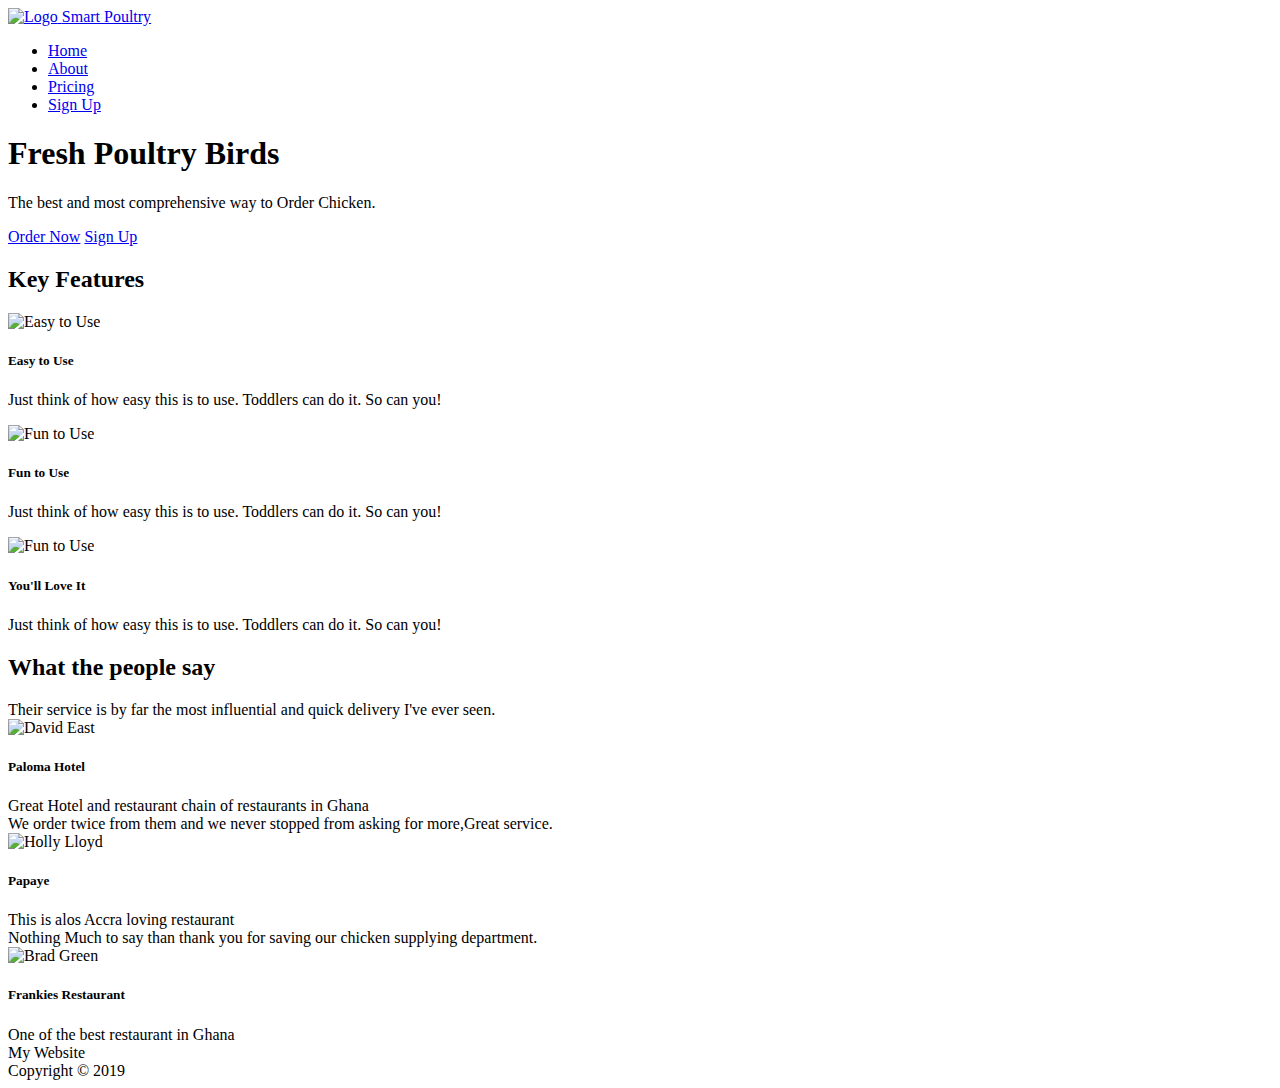
==== index.html @ 2e7bf9e6 "Update index.html" ====
<!DOCTYPE html>
<html>
<head>
    <title>Smart Poultry</title>

    <!-- attach our stylesheet -->
    <link rel="stylesheet" href="css/style.css">
</head>
<body>

    <!-- the header -->
    <header>

        <!-- our main logo -->
        <a id="logo" href="index.html">
            <img src="img/logo.png" alt="Logo">
            <span>Smart Poultry</span>
        </a>

        <!-- main navigation links -->
        <nav>
            <ul>
                <li><a href="#">Home</a></li>
                <li><a href="#">About</a></li>
                <li><a href="#">Pricing</a></li>
                <li><a href="#">Sign Up</a></li>
            </ul>
        </nav>

    </header>

    <!-- the content -->
    <main>

        <!-- hero content -->
        <div class="hero">
            <!-- content for the hero -->
            <div class="hero-content">
                <h1 class="hero-title">Fresh Poultry Birds</h1>
                <p>The best and most comprehensive way to Order Chicken.</p>

                <a href="order.html">Order Now</a>
                <a href="signup.html">Sign Up</a>
            </div>
        </div>

        <!-- features section -->
        <div class="site-section">
        <div class="site-section-inside">

            <div class="section-header">
                <h2>Key Features</h2>
            </div>

            <div class="feature-box">
                <img src="img/like.png" alt="Easy to Use">
                <h5>Easy to Use</h5>
                <p>Just think of how easy this is to use. Toddlers can do it. So can you!</p>
            </div>

            <div class="feature-box">
                <img src="img/faces.png" alt="Fun to Use">
                <h5>Fun to Use</h5>
                <p>Just think of how easy this is to use. Toddlers can do it. So can you!</p>
            </div>

            <div class="feature-box">
                <img src="img/heart.png" alt="Fun to Use">
                <h5>You'll Love It</h5>
                <p>Just think of how easy this is to use. Toddlers can do it. So can you!</p>
            </div>

        </div>
        </div>

        <!-- testimonials section -->
        <div class="site-section site-section-secondary">
        <div class="site-section-inside">

            <div class="section-header">
                <h2>What the people say</h2>
            </div>

            <div class="testimonial-box">
                <div class="testimonial-content">
                    Their service is by far the most influential and quick delivery I've ever seen.
                </div>
                <div class="testimonial-author">
                    <img src="img/paloma.jpg" alt="David East">
                    <h5>Paloma Hotel</h5>
                    <span>Great Hotel and restaurant chain of restaurants in Ghana</span>
                </div>
            </div>

            <div class="testimonial-box">
                <div class="testimonial-content">
                    We order twice from them and we never stopped from asking for more,Great service.
                </div>
                <div class="testimonial-author">
                    <img src="img/papaye.jpg" alt="Holly Lloyd">
                    <h5>Papaye</h5>
                    <span>This is alos Accra loving restaurant</span>
                </div>
            </div>

            <div class="testimonial-box">
                <div class="testimonial-content">
                    Nothing Much to say than thank you for saving our chicken supplying department.
                </div>
                <div class="testimonial-author">
                    <img src="img/frankies.jpg" alt="Brad Green">
                    <h5>Frankies Restaurant</h5>
                    <span>One of the best restaurant in Ghana</span>
                </div>
            </div>

        </div>
        </div>

    </main>

    <!-- the footer -->
    <footer>
<!--         <img src="img/avatar.jpeg" alt="Footer Logo">
 -->        <span>My Website<br>Copyright &copy; 2019 </span>
    </footer>

</body>
</html>
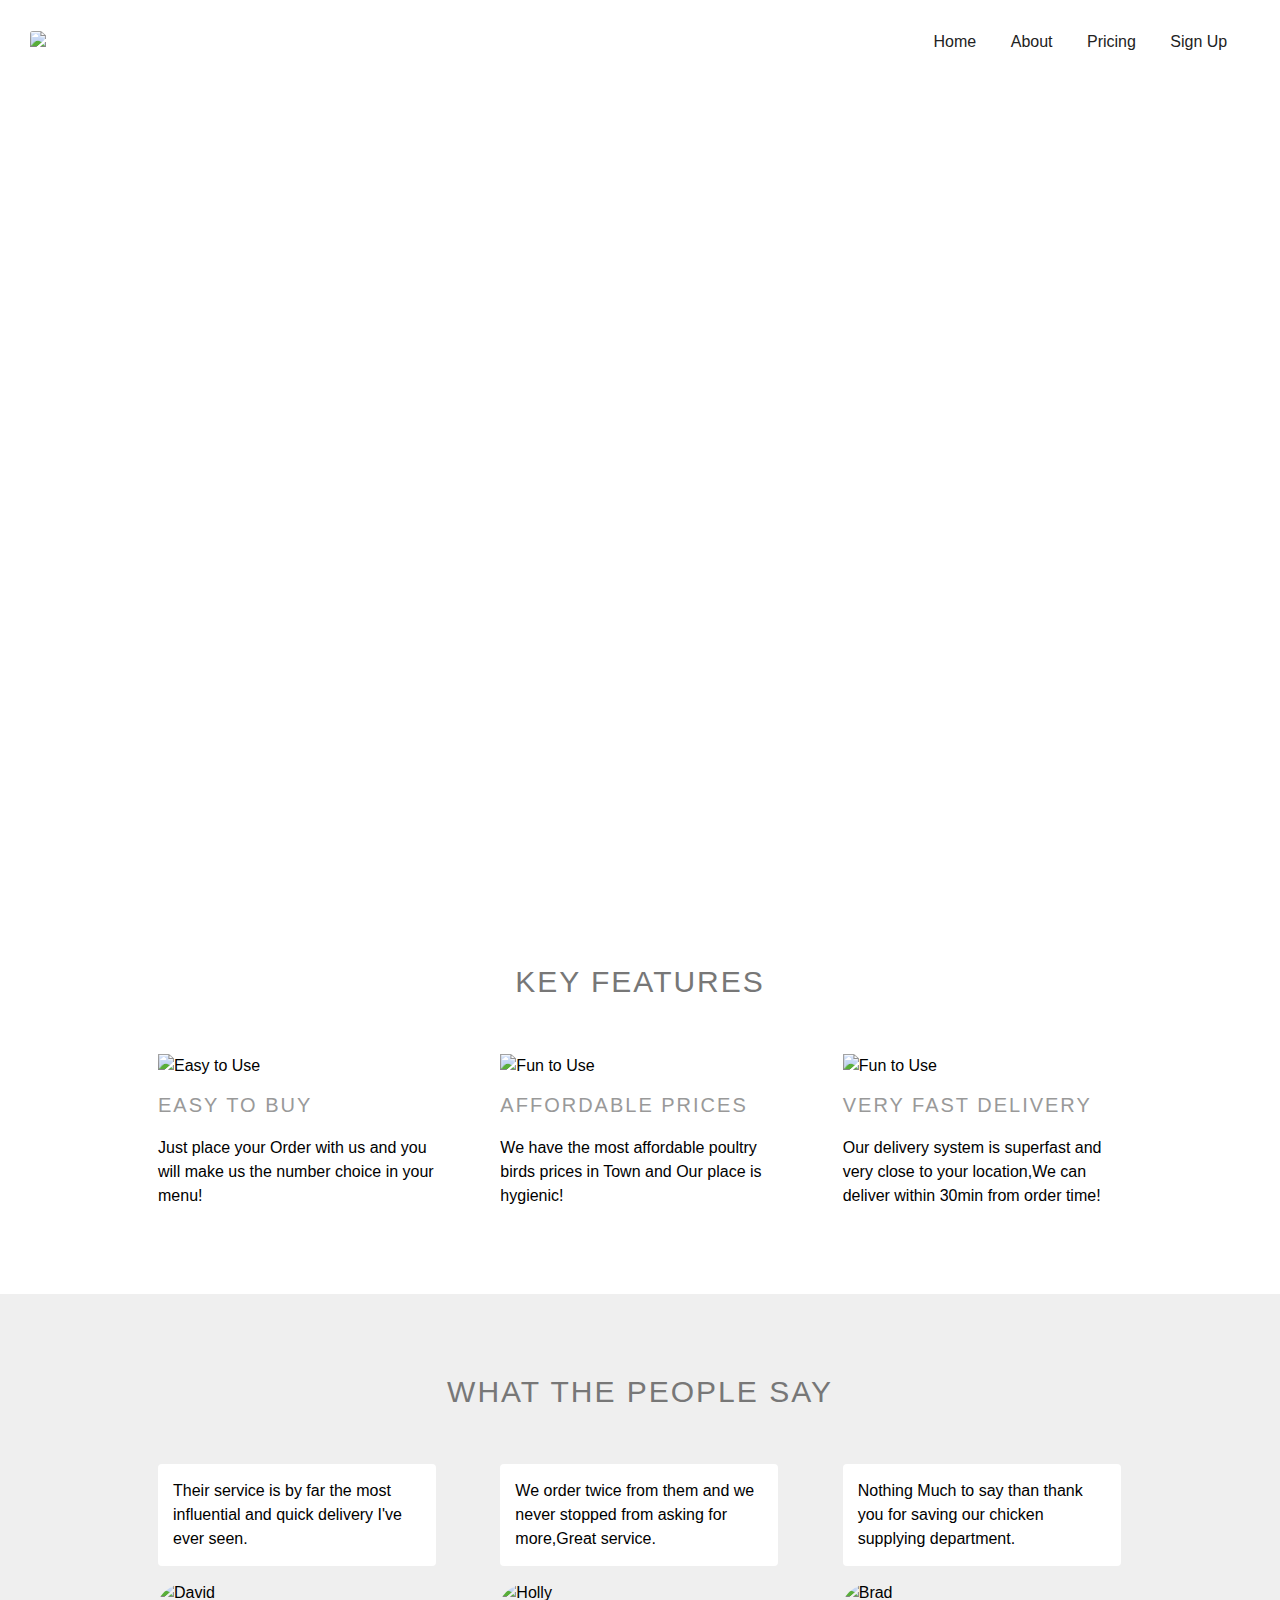
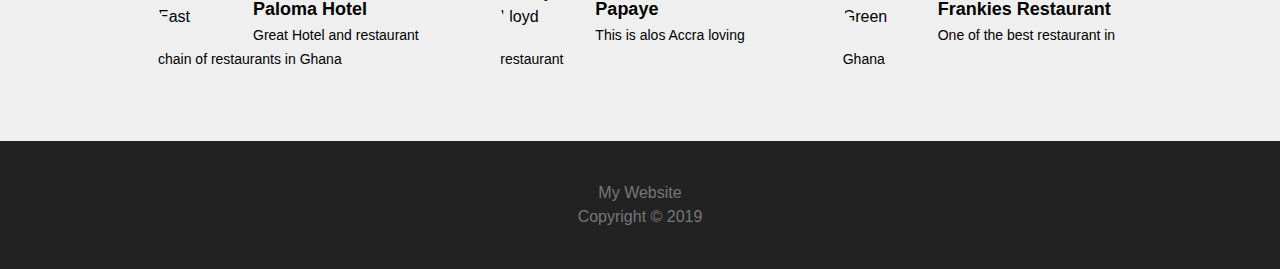
==== commit 568b4c24: "Update index.html" ====
--- a/index.html
+++ b/index.html
@@ -54,20 +54,20 @@
 
             <div class="feature-box">
                 <img src="img/like.png" alt="Easy to Use">
-                <h5>Easy to Use</h5>
-                <p>Just think of how easy this is to use. Toddlers can do it. So can you!</p>
+                <h5>Easy to Buy</h5>
+                <p>Just place your Order with us and you will make us the number choice in your menu!</p>
             </div>
 
             <div class="feature-box">
                 <img src="img/faces.png" alt="Fun to Use">
-                <h5>Fun to Use</h5>
-                <p>Just think of how easy this is to use. Toddlers can do it. So can you!</p>
+                <h5>Affordable Prices</h5>
+                <p>We have the most affordable poultry birds prices in Town and Our place is hygienic!</p>
             </div>
 
             <div class="feature-box">
                 <img src="img/heart.png" alt="Fun to Use">
-                <h5>You'll Love It</h5>
-                <p>Just think of how easy this is to use. Toddlers can do it. So can you!</p>
+                <h5>Very fast delivery</h5>
+                <p>Our delivery system is superfast and very close to your location,We can deliver within 30min from order time!</p>
             </div>
 
         </div>
--- a/css/style.css
+++ b/css/style.css
@@ -0,0 +1,184 @@
+/* resetting browser stuff */
+*     {
+  box-sizing: border-box;
+}
+html,
+body   {
+  margin: 0;
+  padding: 0;
+  line-height: 1.5;
+  font-size: 16px;
+}
+
+/* styling our overall page */
+body     {
+  background: #FFF;
+  font-family: Arial, Helvetica, sans-serif;
+}
+
+/* styling our header */
+header   {
+  background: #fff;
+  color: #FFF;
+  padding: 20px 30px;
+}
+
+/* logo */
+#logo         {
+  display: inline-block;
+  color: #FFF;
+  text-decoration: none;
+  width: 49%;
+}
+#logo img    {
+  width: 50px;
+  border-radius: 3px;
+  margin-right: 8px;
+  vertical-align: middle;
+}
+#logo span   {
+  display: inline-block;
+}
+
+/* main navigation */
+nav     {
+  width: 50%;
+  display: inline-block;
+  text-align: right;
+}
+nav ul   {
+  list-style: none;
+  margin: 0;
+}
+nav ul li {
+  display: inline-block;
+}
+nav ul li a    {
+  color: #222;
+  text-decoration: none;
+  display: block;
+  padding: 10px 15px;
+  border-radius: 3px;
+  transition: 0.3s ease all;
+}
+nav ul li a:hover   {
+  background: #444;
+}
+
+/* styling our footer */
+footer   {
+  background: #222;
+  color: #777;
+  padding: 40px;
+  text-align: center;
+}
+footer img   {
+  display: block;
+  border-radius: 5px;
+  width: 80px;
+  margin: 0 auto 10px;
+}
+
+/* styling our main content */
+.hero           {
+  min-height: 800px;
+  text-align: center;
+  background-image: url('../img/bird.jpg');
+  background-size: cover;
+}
+.hero-content   {
+  color: #FFF;
+  padding-top: 130px;
+}
+.hero-content h1   {
+  font-size: 100px;
+  margin: 0;
+}
+.hero-content p    {
+  font-size: 50px;
+}
+.hero-content a    {
+  display: inline-block;
+  color: #FFF;
+  border: 3px solid #FFF;
+  border-radius: 3px;
+  padding: 15px 30px;
+  margin-right: 20px;
+  text-decoration: none;
+  font-size: 28px;
+}
+
+/* basic site sections */
+.site-section   {
+  padding-bottom: 50px;
+  padding-top: 50px;
+}
+.site-section-secondary   {
+  background: #EFEFEF;
+}
+.site-section-inside   {
+  width: 80%;
+  max-width: 1200px;
+  margin: 0 auto;
+}
+.section-header {
+  text-align: center;
+  margin-bottom: 30px;
+}
+.section-header h2  {
+  font-size: 30px;
+  letter-spacing: 2px;
+  text-transform: uppercase;
+  font-weight: 300;
+  color: #777;
+}
+
+/* feature boxes */
+.feature-box   {
+  display: inline-block;
+  width: 33%;
+  padding: 20px 30px;
+}
+.feature-box img  {
+  margin-bottom: 12px;
+  width: 80px;
+}
+.feature-box h5   {
+  font-size: 20px;
+  color: #999;
+  text-transform: uppercase;
+  font-weight: 300;
+  letter-spacing: 2px;
+  margin: 0;
+}
+
+/* testimonial boxes */
+.testimonial-box   {
+  display: inline-block;
+  width: 33%;
+  padding: 20px 30px;
+}
+.testimonial-content   {
+  background: #FFF;
+  padding: 15px;
+  border-radius: 4px;
+  margin-bottom: 15px;
+}
+.testimonial-author           {
+
+}
+.testimonial-author img {
+  float: left;
+  width: 80px;
+  border-radius: 50%;
+  margin-right: 15px;
+  vertical-align: middle;
+}
+.testimonial-author h5   {
+  font-size: 18px;
+  margin: 0;
+  padding-top:15px;
+}
+.testimonial-author span {
+  font-size: 14px;
+}
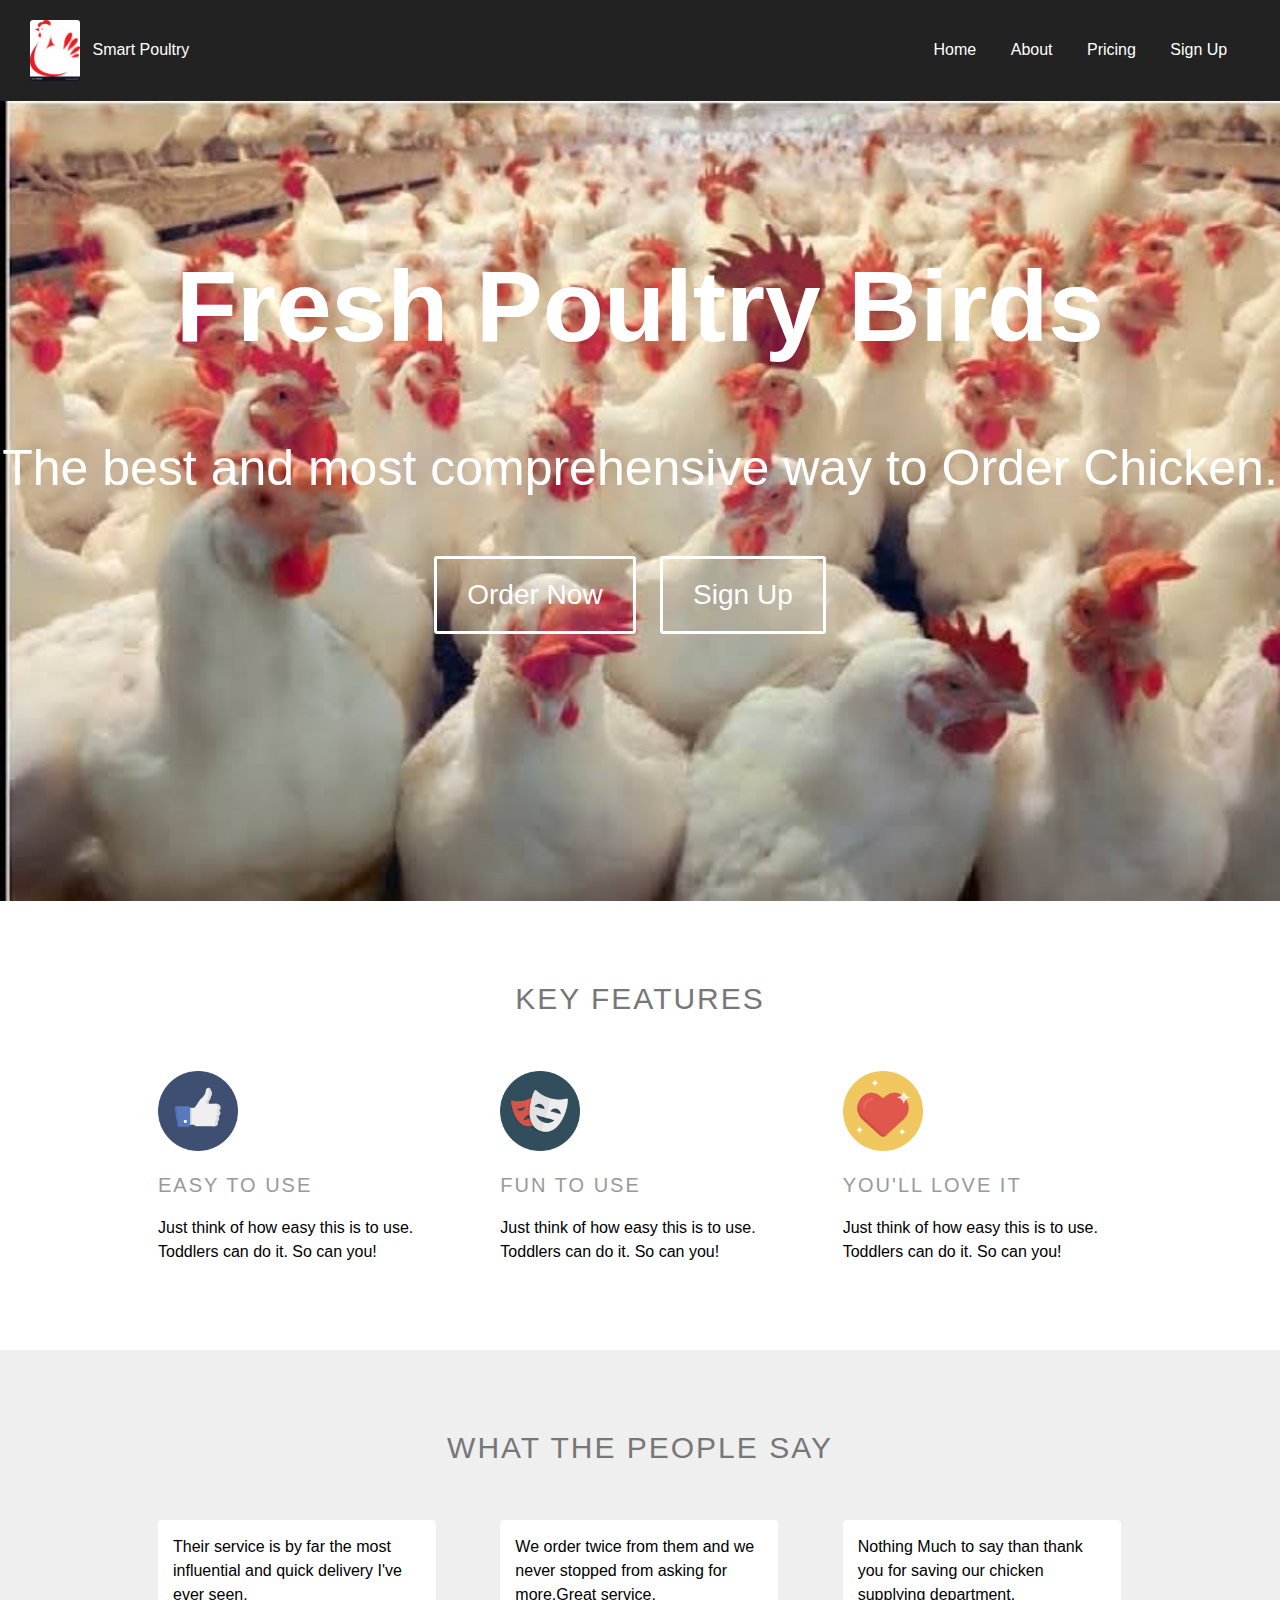
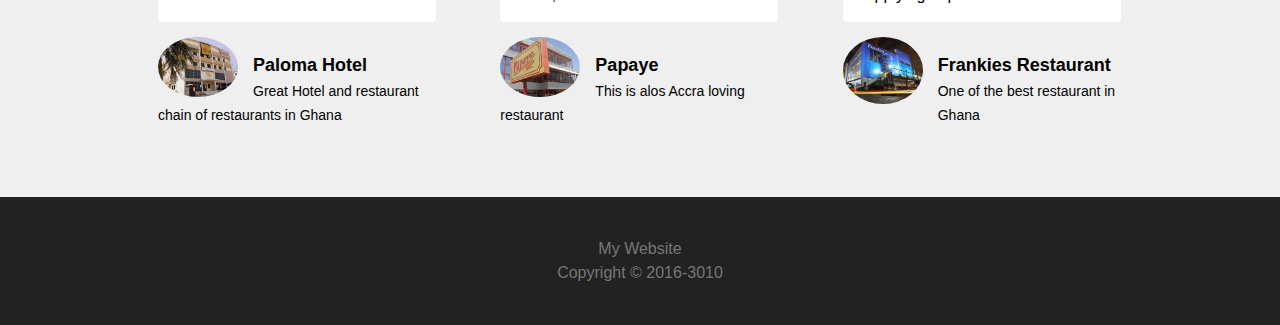
==== commit e7a17491: "first commit" ====
--- a/index.html
+++ b/index.html
@@ -54,20 +54,20 @@
 
             <div class="feature-box">
                 <img src="img/like.png" alt="Easy to Use">
-                <h5>Easy to Buy</h5>
-                <p>Just place your Order with us and you will make us the number choice in your menu!</p>
+                <h5>Easy to Use</h5>
+                <p>Just think of how easy this is to use. Toddlers can do it. So can you!</p>
             </div>
 
             <div class="feature-box">
                 <img src="img/faces.png" alt="Fun to Use">
-                <h5>Affordable Prices</h5>
-                <p>We have the most affordable poultry birds prices in Town and Our place is hygienic!</p>
+                <h5>Fun to Use</h5>
+                <p>Just think of how easy this is to use. Toddlers can do it. So can you!</p>
             </div>
 
             <div class="feature-box">
                 <img src="img/heart.png" alt="Fun to Use">
-                <h5>Very fast delivery</h5>
-                <p>Our delivery system is superfast and very close to your location,We can deliver within 30min from order time!</p>
+                <h5>You'll Love It</h5>
+                <p>Just think of how easy this is to use. Toddlers can do it. So can you!</p>
             </div>
 
         </div>
@@ -122,7 +122,7 @@
     <!-- the footer -->
     <footer>
 <!--         <img src="img/avatar.jpeg" alt="Footer Logo">
- -->        <span>My Website<br>Copyright &copy; 2019 </span>
+ -->        <span>My Website<br>Copyright &copy; 2016-3010 </span>
     </footer>
 
 </body>
--- a/css/style.css
+++ b/css/style.css
@@ -18,7 +18,7 @@
 
 /* styling our header */
 header   {
-  background: #fff;
+  background: #222;
   color: #FFF;
   padding: 20px 30px;
 }
@@ -54,7 +54,7 @@
   display: inline-block;
 }
 nav ul li a    {
-  color: #222;
+  color: #FFF;
   text-decoration: none;
   display: block;
   padding: 10px 15px;
